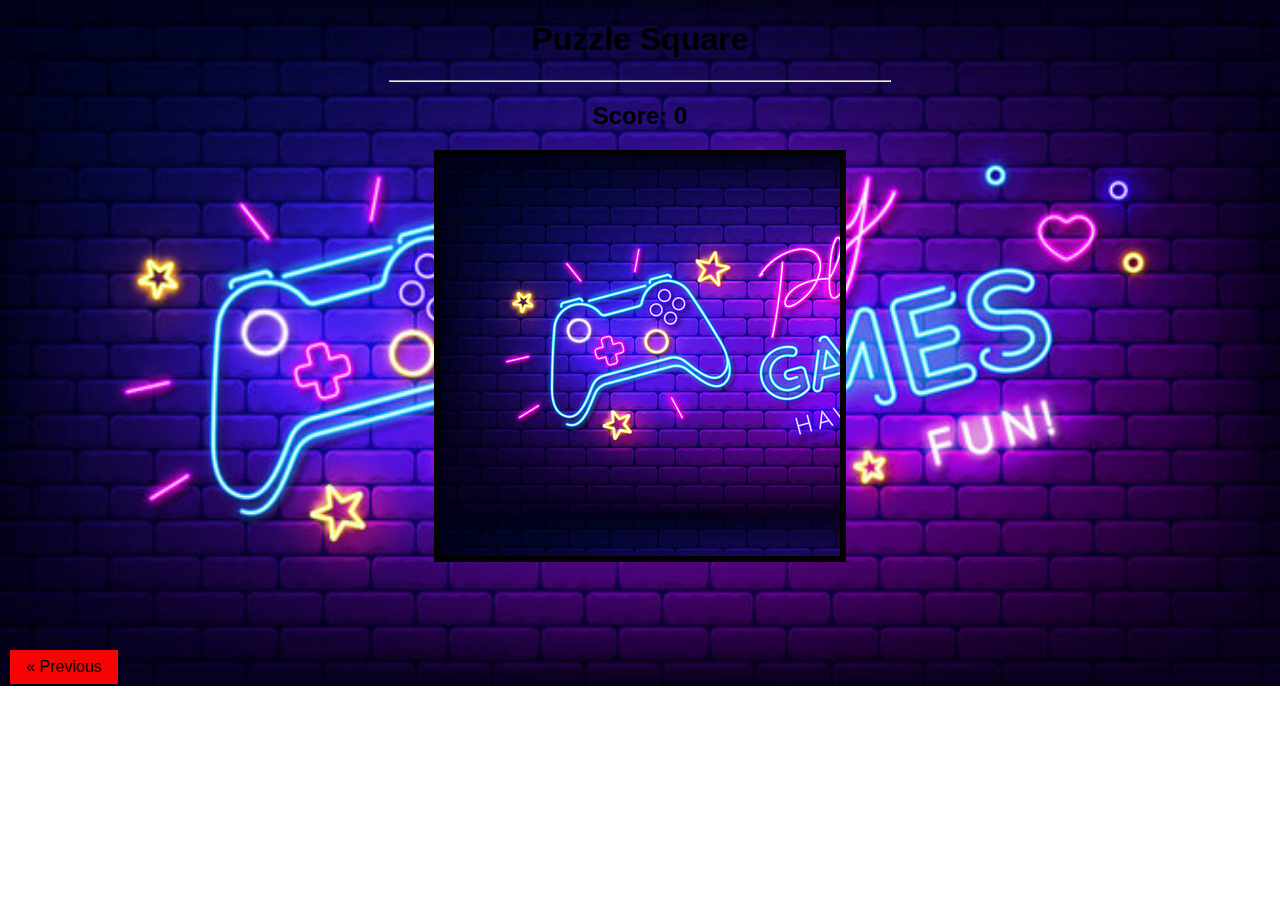
==== index.html @ 07175003 "done changes" ====
<!DOCTYPE html>
<html>
    <head>
        <meta charset="UTF-8">
        <meta name="viewport" content="width=device-width, initial-scale=1.0">
        <title>Puzzle Square</title>
        <link rel="stylesheet" href="Puzzle.css">
        <script src="Puzzle.js"></script>
    </head>

    <body>
        <h1>Puzzle Square</h1>
        <hr>
        <h2>Score: <span id="score">0</span></h2>
        <div id="board">
        </div>
        <a href="instruction.html" class="previous">&laquo; Previous</a>
        <!-- sound button -->
    <button id="audioToggle">Sound On/Off</button>

    <audio id="gameAudio" loop>
        <source src="game theme/videoplayback.weba" type="audio/mp3">
    </audio>
    <audio id="gameAudio" loop volume="0.5">
        <source src="game theme/videoplayback.weba" type="audio/mp3">
    </audio>
    </body>
</html>
---- Puzzle.css ----
body {
    font-family: Arial, Helvetica, sans-serif;
    text-align: center;
    background-image: url(Puzzle\ square\ 4th\ page.jpg);
    overflow: hidden;
    background-repeat: no-repeat;
    background-size: cover;
    backface-visibility: visible;
}

hr {
    width: 500px;
}

#board {
    width: 400px;
    height: 400px;

    background-image: url(Puzzle\ square\ 4th\ page.jpg);
    background-repeat:repeat;
    overflow: hidden;
    backface-visibility: visible;
    border: 6px solid #030200;

    margin: 0 auto;
    display: flex;
    flex-wrap: wrap;
}

.tile {
    width: 90px;
    height: 90px;
    border: 5px solid #bbada0;

    font-size: 40px;
    font-weight: bold;
    display: flex;
    justify-content: center;
    align-items: center;
}


/* colored tiles */

.x2 {
    background-color: #eee4da;
    color: #727371;
}

.x4 {
    background-color: #ece0ca;
    color: #727371;
}

.x8 {
    background-color: #f4b17a;
    color: white;
}

.x16{
    background-color: #f59575;
    color: white;
}

.x32{
    background-color: #f57c5f;
    color: white;
}

.x64{
    background-color: #f65d3b;
    color: white;
}

.x128{
    background-color: #edce71;
    color: white;
}

.x256{
    background-color: #edcc63;
    color: white;
}

.x512{
    background-color: #edc651;
    color: white;
}

.x1024{
    background-color: #eec744;
    color: white;
}

.x2048{
    background-color: #ecc230;
    color: white;
}

.x4096 {
    background-color: #fe3d3d;
    color: white;
}

.x8192 {
    background-color: #ff2020;
    color: white;
}
a {
    text-decoration: none;
    display: inline-block;
    padding: 8px 16px;
  }
  
  a:hover {
    background-color: #f30202;
    color: black;
  }
  
  .previous {
    background-color: #f70505;
    color: black;
    position: absolute;
    left: 10px;
    top: 650px;
  }
#audioToggle{
    position: absolute;
    left: 1300px;
    top: 40px;
    background-color: red;
}
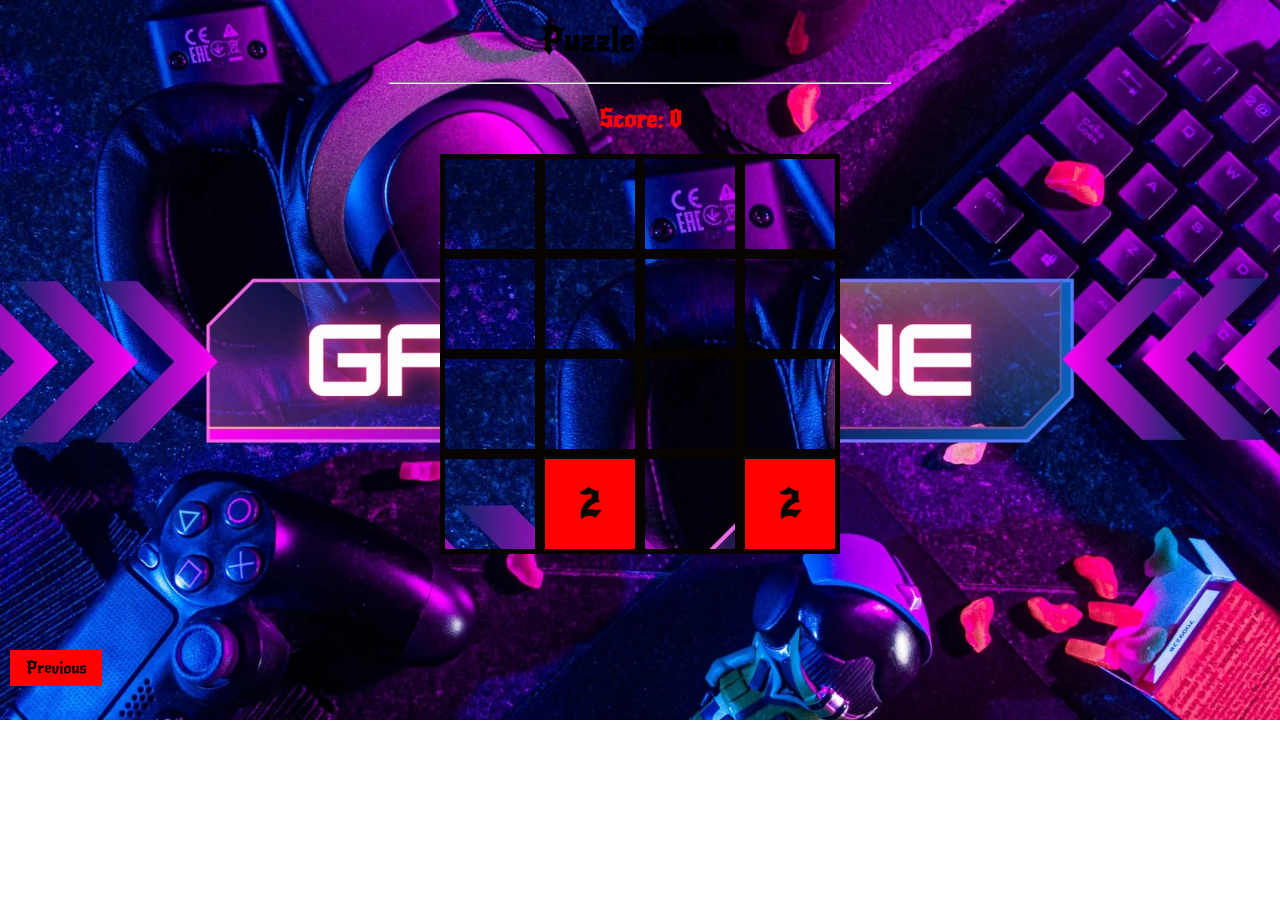
==== commit 7158e0ad: "done changes" ====
--- a/index.html
+++ b/index.html
@@ -5,7 +5,7 @@
         <meta name="viewport" content="width=device-width, initial-scale=1.0">
         <title>Puzzle Square</title>
         <link rel="stylesheet" href="Puzzle.css">
-        <script src="Puzzle.js"></script>
+        
     </head>
 
     <body>
@@ -14,15 +14,19 @@
         <h2>Score: <span id="score">0</span></h2>
         <div id="board">
         </div>
-        <a href="instruction.html" class="previous">&laquo; Previous</a>
+        <a href="instruction.html" class="previous"> Previous</a>
         <!-- sound button -->
-    <button id="audioToggle">Sound On/Off</button>
+    <button id="audioToggle">Music On/Off</button>
 
     <audio id="gameAudio" loop>
-        <source src="game theme/videoplayback.weba" type="audio/mp3">
+        <source src="love is gone theme.mp3" type="audio/mp3">
     </audio>
     <audio id="gameAudio" loop volume="0.5">
-        <source src="game theme/videoplayback.weba" type="audio/mp3">
+        <source src="love is gone theme.mp3" type="audio/mp3">
     </audio>
+<style>
+    @import url('https://fonts.googleapis.com/css2?family=New+Rocker&display=swap');
+  </style>
     </body>
+    <script src="Puzzle.js"></script>
 </html>--- a/Puzzle.css
+++ b/Puzzle.css
@@ -1,8 +1,8 @@
 body {
-    font-family: Arial, Helvetica, sans-serif;
+    font-family: New Rocker;
     text-align: center;
-    background-image: url(Puzzle\ square\ 4th\ page.jpg);
-    overflow: hidden;
+    background-image: url(Game\ zone.webp);
+    overflow: visible;
     background-repeat: no-repeat;
     background-size: cover;
     backface-visibility: visible;
@@ -16,22 +16,28 @@
     width: 400px;
     height: 400px;
 
-    background-image: url(Puzzle\ square\ 4th\ page.jpg);
+    background-image: url(Game\ zone.webp);
     background-repeat:repeat;
     overflow: hidden;
     backface-visibility: visible;
-    border: 6px solid #030200;
+    /* border: 6px solid #030200; */
 
     margin: 0 auto;
     display: flex;
     flex-wrap: wrap;
 }
+#score{
+    color: red;
+}
+h2{
+    color: red;
+}
 
 .tile {
     width: 90px;
     height: 90px;
-    border: 5px solid #bbada0;
-
+    border: 5px solid #070400;
+    backface-visibility: visible;
     font-size: 40px;
     font-weight: bold;
     display: flex;
@@ -43,68 +49,68 @@
 /* colored tiles */
 
 .x2 {
-    background-color: #eee4da;
-    color: #727371;
+    background-color: red;
+    color: #050900;
 }
 
 .x4 {
-    background-color: #ece0ca;
-    color: #727371;
+    background-color:red;
+    color: black;
 }
 
 .x8 {
-    background-color: #f4b17a;
-    color: white;
+    background-color: red;
+    color: black;
 }
 
 .x16{
-    background-color: #f59575;
-    color: white;
+    background-color: red;
+    color: black;
 }
 
 .x32{
-    background-color: #f57c5f;
-    color: white;
+    background-color: red;
+    color: black;
 }
 
 .x64{
-    background-color: #f65d3b;
-    color: white;
+    background-color: red;
+    color: black;
 }
 
 .x128{
-    background-color: #edce71;
-    color: white;
+    background-color: red;
+    color: black;
 }
 
 .x256{
-    background-color: #edcc63;
-    color: white;
+    background-color: red;
+    color: black;
 }
 
 .x512{
-    background-color: #edc651;
-    color: white;
+    background-color: red;
+    color: black;
 }
 
 .x1024{
-    background-color: #eec744;
-    color: white;
+    background-color: red;
+    color: black;
 }
 
 .x2048{
-    background-color: #ecc230;
-    color: white;
+    background-color: red;
+    color: black;
 }
 
 .x4096 {
-    background-color: #fe3d3d;
-    color: white;
+    background-color: red;
+    color: black;
 }
 
 .x8192 {
-    background-color: #ff2020;
-    color: white;
+    background-color: red;
+    color: black;
 }
 a {
     text-decoration: none;
@@ -113,12 +119,12 @@
   }
   
   a:hover {
-    background-color: #f30202;
+    background-color: red;
     color: black;
   }
   
   .previous {
-    background-color: #f70505;
+    background-color: red;
     color: black;
     position: absolute;
     left: 10px;
@@ -129,4 +135,66 @@
     left: 1300px;
     top: 40px;
     background-color: red;
-}+}
+/* @media (orientation: landscape) {
+    body {
+    flex-direction: row;
+    background-image: url(Game\ zone.webp);
+    overflow: hidden;
+    background-repeat: no-repeat;
+    width: 600px;
+    height: 100%;
+    background-size: cover;
+    } 
+} */
+/* @media only screen and (max-device-width: 480px) {
+  body {
+    background-image: url(./Game\ zone.webp); 
+    background-size: 200% 200%; 
+   } 
+  } */
+  /* @media only screen and(max-width: 400px) {
+    body {
+        font-family: New Rocker;
+        text-align: center;
+        background-image: url(Game\ zone.webp);
+        overflow: visible;
+        background-repeat: repeat;
+        background-size: cover;
+        backface-visibility: visible;
+    }
+} */
+
+@media only screen and (max-width: 760px){
+    #board {
+        width: 300px;
+        height: 300px;
+    
+        background-image: url(Game\ zone.webp);
+        background-repeat:no-repeat;
+        overflow: hidden;
+        backface-visibility: visible;
+        /* border: 6px solid #030200; */
+    
+        margin: 0 auto;
+        display: flex;
+        flex-wrap: wrap;
+    }
+}
+
+@media only screen and (max-width: 760px){
+    body {
+        font-family: New Rocker;
+        text-align: center;
+        background-image: url(Game\ zone.webp);
+        overflow: hidden;
+        background-repeat: no-repeat;
+        display: flex;
+        flex-wrap: wrap;
+        background-size: cover;
+        /* backface-visibility: visible; */
+    }
+}
+/* @media (orientaton:landscape) {
+    
+} */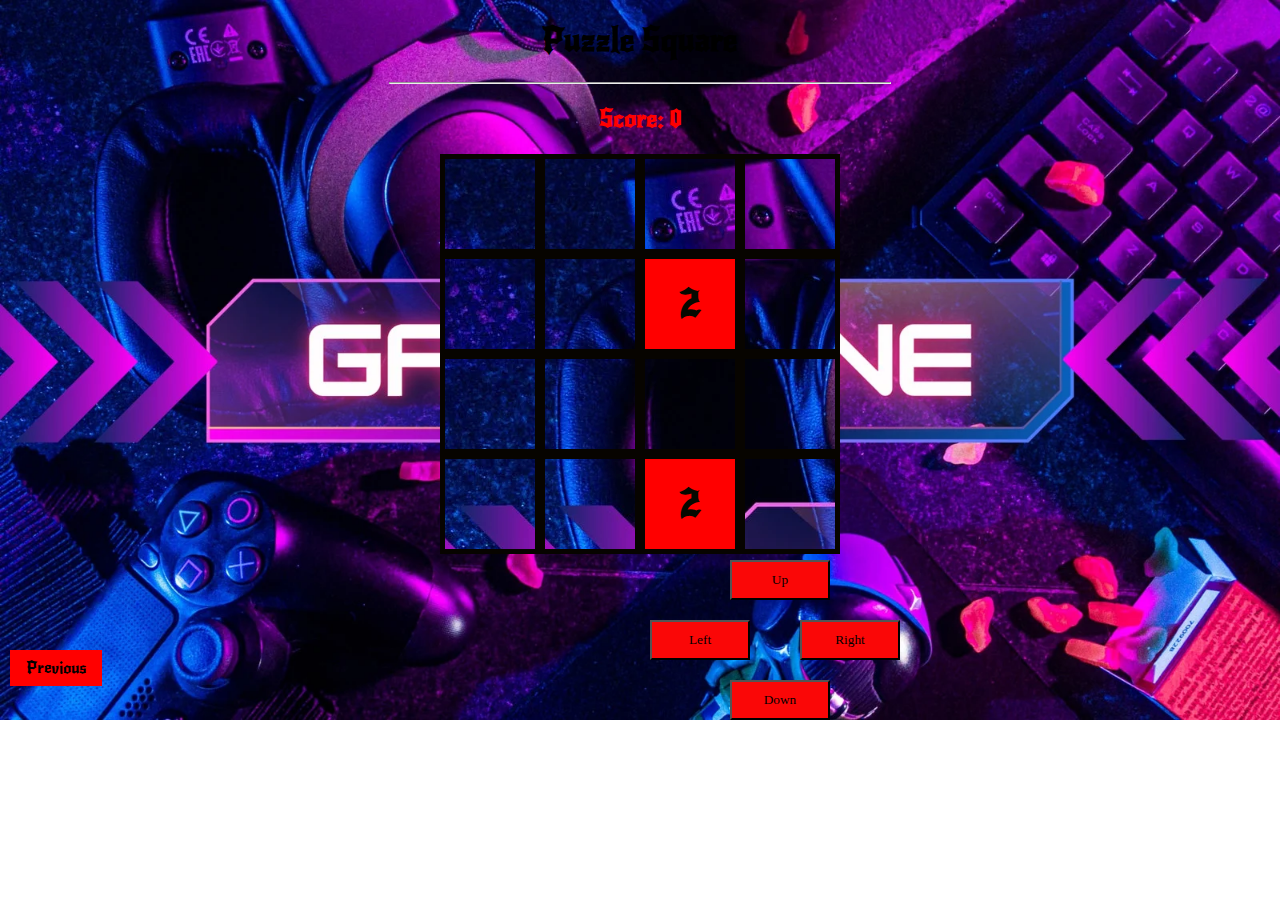
==== commit 65c62911: "done changes" ====
--- a/index.html
+++ b/index.html
@@ -12,18 +12,33 @@
         <h1>Puzzle Square</h1>
         <hr>
         <h2>Score: <span id="score">0</span></h2>
+        
         <div id="board">
         </div>
-        <a href="instruction.html" class="previous"> Previous</a>
+        <a href="Summary.html" class="previous"> Previous</a>
         <!-- sound button -->
     <button id="audioToggle">Music On/Off</button>
 
     <audio id="gameAudio" loop>
-        <source src="love is gone theme.mp3" type="audio/mp3">
+        <source src="Love-Is-Gone-Jungkook.mp3" type="audio/mp3">
     </audio>
     <audio id="gameAudio" loop volume="0.5">
-        <source src="love is gone theme.mp3" type="audio/mp3">
+        <source src="Love-Is-Gone-Jungkook.mp3" type="audio/mp3">
     </audio>
+
+<!-- Controllers -->
+        <!-- <button id="Up">UP</button>
+        <button id="Down">Down</button>
+        <button id="Right">Right</button>
+        <button id="Left">left</button> -->
+    
+        <button id="Left">Left</button>
+        <button id="Right">Right</button>
+        <button id="Up">Up</button>
+        <button id="Down">Down</button>
+    
+        
+        
 <style>
     @import url('https://fonts.googleapis.com/css2?family=New+Rocker&display=swap');
   </style>
--- a/Puzzle.css
+++ b/Puzzle.css
@@ -136,65 +136,126 @@
     top: 40px;
     background-color: red;
 }
-/* @media (orientation: landscape) {
+
+#Up{
+    position: absolute;
+    font-family: Nico Moji;
+    left: 730px;
+    top: 560px;
+    width: 100px;
+    height: 40px;
+    color: black;
+    background-color: #FA0707;
+}
+#Down{
+    position: absolute;
+    font-family: Nico Moji;
+    left: 730px;
+    top: 680px;
+    width: 100px;
+    height: 40px;
+    color: black;
+    background-color: #FA0707;
+}
+#Right{
+    position: absolute;
+    font-family: Nico Moji;
+    left: 800px;
+    top: 620px;
+    width: 100px;
+    height: 40px;
+    color: black;
+    background-color: #FA0707;
+}
+
+#Left{
+    position: absolute;
+    font-family: Nico Moji;
+    left: 650px;
+    top: 620px;
+    width: 100px;
+    height: 40px;
+    color: black;
+    background-color: #FA0707;
+}
+body {
+    margin: 0;
+    overflow: hidden; /* Hide scroll bars */
+}
+
+
+
+@media only screen and (max-width: 760px) {
     body {
-    flex-direction: row;
-    background-image: url(Game\ zone.webp);
-    overflow: hidden;
-    background-repeat: no-repeat;
-    width: 600px;
-    height: 100%;
-    background-size: cover;
-    } 
-} */
-/* @media only screen and (max-device-width: 480px) {
-  body {
-    background-image: url(./Game\ zone.webp); 
-    background-size: 200% 200%; 
-   } 
-  } */
-  /* @media only screen and(max-width: 400px) {
-    body {
-        font-family: New Rocker;
-        text-align: center;
-        background-image: url(Game\ zone.webp);
-        overflow: visible;
-        background-repeat: repeat;
+        position: fixed;
+        top: 0;
+        right: 0;
+        bottom: 0;
+        left: 0;
         background-size: cover;
-        backface-visibility: visible;
-    }
-} */
-
-@media only screen and (max-width: 760px){
+        background-position: center;
+        background-repeat: no-repeat;
+        background-attachment: fixed;
+        z-index: -1;
+    
+    }
+
     #board {
-        width: 300px;
-        height: 300px;
+        width: 400px;
+        height: 400px;
+        border: 6px solid #030200;
+    }
     
-        background-image: url(Game\ zone.webp);
-        background-repeat:no-repeat;
-        overflow: hidden;
-        backface-visibility: visible;
-        /* border: 6px solid #030200; */
-    
-        margin: 0 auto;
-        display: flex;
-        flex-wrap: wrap;
-    }
-}
-
-@media only screen and (max-width: 760px){
-    body {
-        font-family: New Rocker;
-        text-align: center;
-        background-image: url(Game\ zone.webp);
-        overflow: hidden;
-        background-repeat: no-repeat;
-        display: flex;
-        flex-wrap: wrap;
-        background-size: cover;
-        /* backface-visibility: visible; */
-    }
-}
-/* @media (orientaton:landscape) {
-    
-} */+#Up{
+    position: absolute;
+    font-family: Nico Moji;
+    left: 200px;
+    top: 600px;
+    width: 100px;
+    height: 40px;
+    color: black;
+    background-color: #FA0707;
+}
+#Down{
+    position: absolute;
+    font-family: Nico Moji;
+    left: 200px;
+    top: 650px;
+    width: 100px;
+    height: 40px;
+    color: black;
+    background-color: #FA0707;
+}
+#Right{
+    position: absolute;
+    font-family: Nico Moji;
+    left: 320px;
+    top: 620px;
+    width: 100px;
+    height: 40px;
+    color: black;
+    background-color: #FA0707;
+}
+
+#Left{
+    position: absolute;
+    font-family: Nico Moji;
+    left: 80px;
+    top: 620px;
+    width: 100px;
+    height: 40px;
+    color: black;
+    background-color: #FA0707;
+}
+
+    .previous {
+        top: 665px; /* Adjust the position for smaller screens */
+    }
+
+    #score{
+        color: red;
+    }
+    #audioToggle {
+        left: 100px; /* Adjust the position for smaller screens */
+    }
+}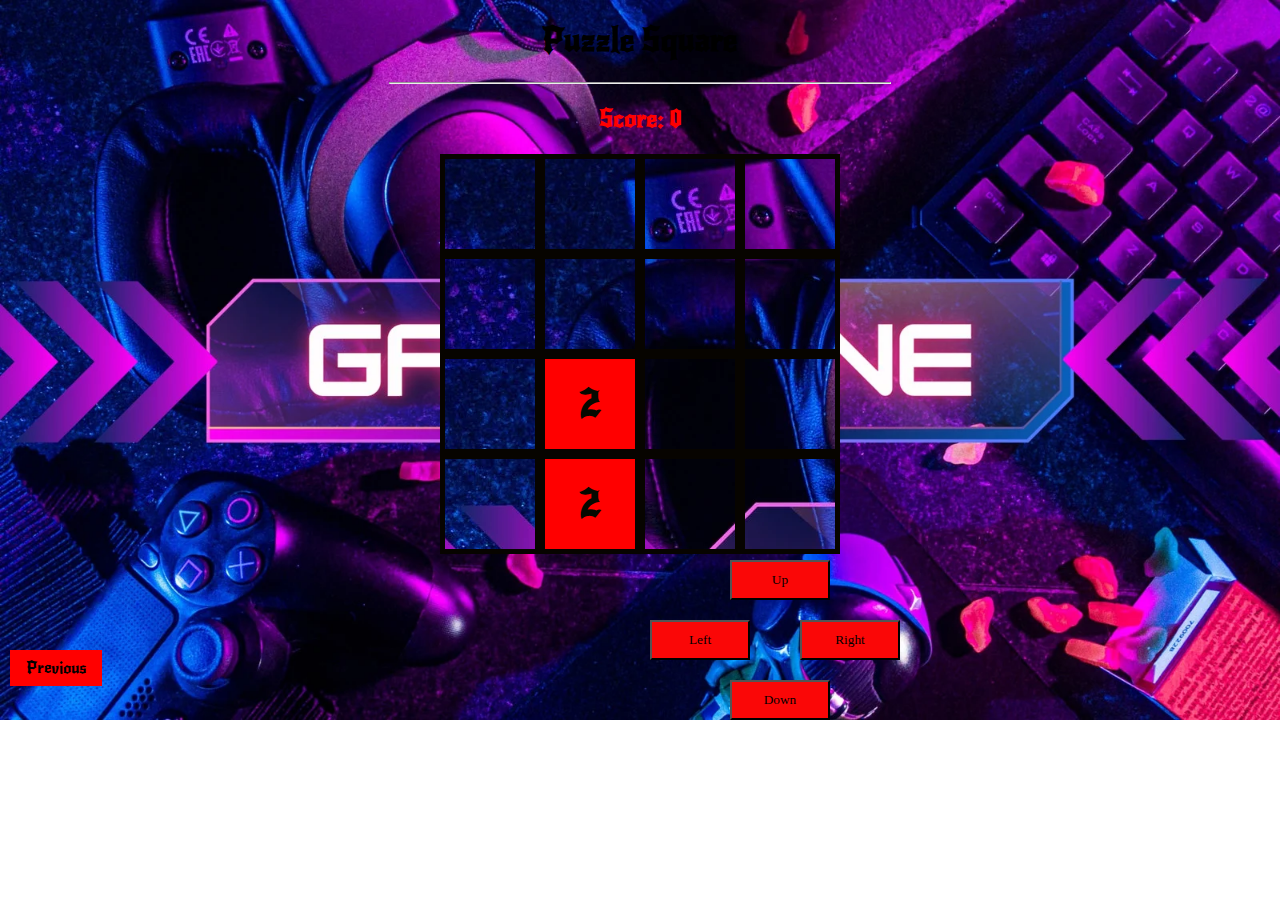
==== commit 0bba1926: "done changes" ====
--- a/index.html
+++ b/index.html
@@ -9,14 +9,21 @@
     </head>
 
     <body>
+
+        <!-- Puzzle and Score -->
         <h1>Puzzle Square</h1>
         <hr>
         <h2>Score: <span id="score">0</span></h2>
-        
+
+        <!-- Board -->
         <div id="board">
         </div>
+
+        <!-- Linking to Summary page -->
         <a href="Summary.html" class="previous"> Previous</a>
-        <!-- sound button -->
+       
+
+ <!-- Music button -->
     <button id="audioToggle">Music On/Off</button>
 
     <audio id="gameAudio" loop>
@@ -27,21 +34,17 @@
     </audio>
 
 <!-- Controllers -->
-        <!-- <button id="Up">UP</button>
-        <button id="Down">Down</button>
-        <button id="Right">Right</button>
-        <button id="Left">left</button> -->
     
         <button id="Left">Left</button>
         <button id="Right">Right</button>
         <button id="Up">Up</button>
         <button id="Down">Down</button>
-    
-        
-        
+      
+        <!-- Font imported. -->
 <style>
     @import url('https://fonts.googleapis.com/css2?family=New+Rocker&display=swap');
   </style>
     </body>
+    <!-- Script imported -->
     <script src="Puzzle.js"></script>
 </html>--- a/Puzzle.css
+++ b/Puzzle.css
@@ -20,19 +20,20 @@
     background-repeat:repeat;
     overflow: hidden;
     backface-visibility: visible;
-    /* border: 6px solid #030200; */
-
     margin: 0 auto;
     display: flex;
     flex-wrap: wrap;
 }
+/* Score display.. */
 #score{
     color: red;
 }
+/* Scorecard */
 h2{
     color: red;
 }
 
+/* Tile css */
 .tile {
     width: 90px;
     height: 90px;
@@ -112,6 +113,8 @@
     background-color: red;
     color: black;
 }
+
+/* Previous page.. */
 a {
     text-decoration: none;
     display: inline-block;
@@ -123,6 +126,7 @@
     color: black;
   }
   
+  /* Previous button. */
   .previous {
     background-color: red;
     color: black;
@@ -130,6 +134,8 @@
     left: 10px;
     top: 650px;
   }
+
+  /* Audio button. */
 #audioToggle{
     position: absolute;
     left: 1300px;
